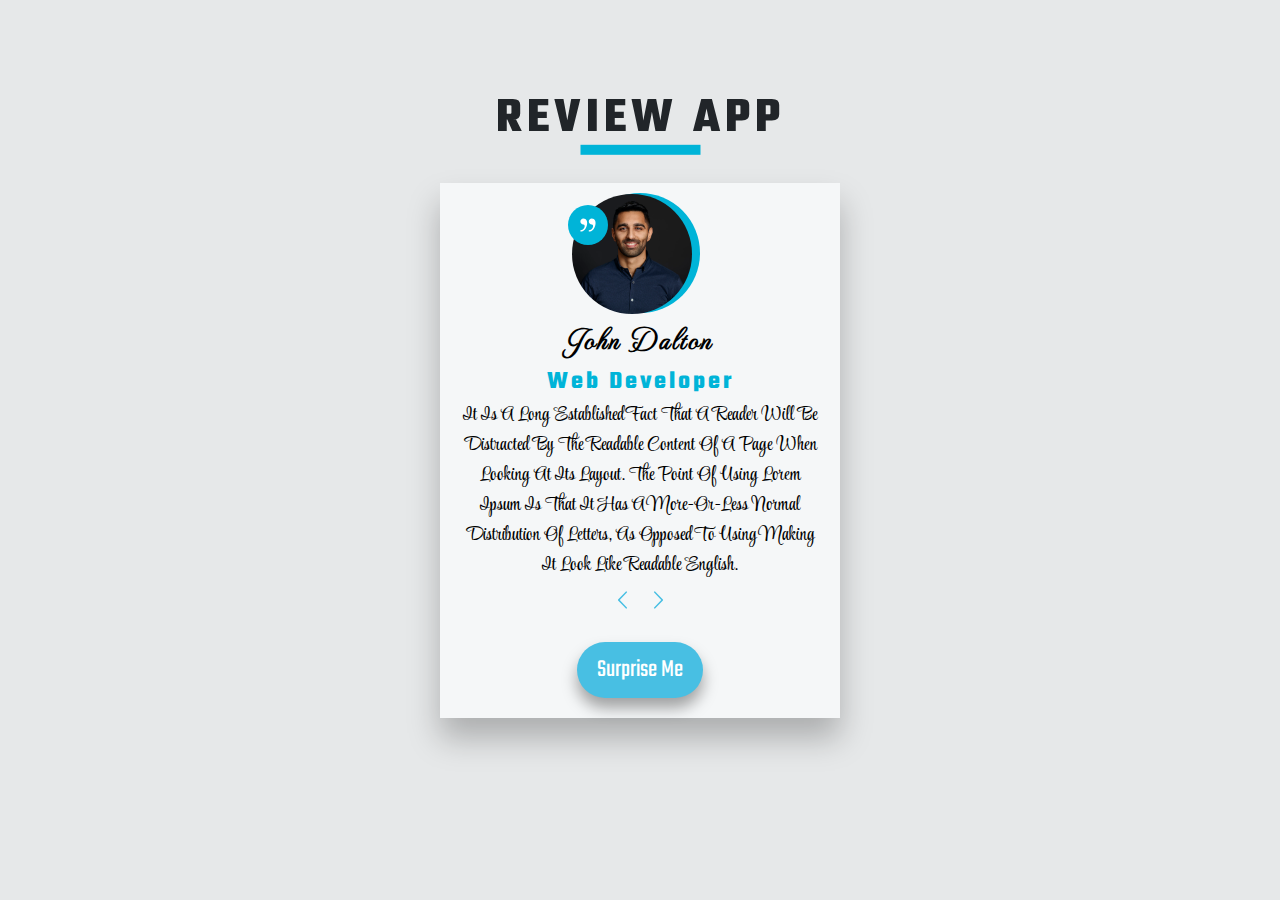
==== index.html @ c6aea6b6 "complete" ====
<!DOCTYPE html>
<html lang="en">
<head>
    <meta charset="UTF-8">
    <meta http-equiv="X-UA-Compatible" content="IE=edge">
    <meta name="viewport" content="width=device-width, initial-scale=1.0">
    <link rel="stylesheet" href="style.css">
    <link rel="preconnect" href="https://fonts.googleapis.com">
<link rel="preconnect" href="https://fonts.gstatic.com" crossorigin>
<link href="https://fonts.googleapis.com/css2?family=MonteCarlo&family=Style+Script&family=Teko:wght@300;400;700&display=swap" rel="stylesheet">
    <title>Review App</title>
</head>

<body>
    <header>
        <h1 class="primary-header">Review App <span class="borderline"></span></h1>
    </header>

    <div class="container">
        <div class="card">
            <div class="img-box">
                <img src="img/pic1.jpg" alt="pic-1" class="img" id="img">
                <div class="quote-box">
                    <svg class="quote">
                        <use xlink:href = 'img/sprite.svg#icon-quote'></use>
                    </svg>
                </div>
            </div>

            <div class="name">
                <h2 class="secondary-header" id="author">Bill Hendarson</h2>
            </div>
            <div class="job">
                <h3 class="tertiary-header" id="job">
                    Web Designer
                </h3>
            </div>
            <div class="review">
                <p class="paragraph" id="text">
                    Lorem ipsum dolor sit amet, consectetur adipisicing elit. Repellendus totam eaque, a numquam, saepe iste rem quae magni asperiores illum iure commodi vel voluptatum itaque pariatur quas consequuntur quidem? Rem.
                </p>
            </div>
            <div class="btn-group">
                <div>
                    <svg class="icon" id="prevBtn">
                        <use xlink:href='img/sprite.svg#icon-chevron-thin-left'></use>
                    </svg>
                </div>
                <div>
                <svg class="icon" id="nextBtn">
                    <use xlink:href='img/sprite.svg#icon-chevron-thin-right'></use>
                </svg>
                </div>
            </div>
            <div class="randNumb" id="randNumb">Surprise Me</div>
        </div>
    </div>

    <script src="app.js"></script>
</body>
</html>
---- style.css ----
*,
*::before,
*::after{
    margin: 0;
    padding: 0;
    box-sizing: inherit;
}

html{
    font-size: 62.5%;
    box-sizing: border-box;
}

body{
    background-color: #e6e8e9;
    min-height: 100vh;
    position: relative;

}

.container{
    position: absolute;
    top: 50%;
    left: 50%;
    transform: translate(-50%,-50%);
    /* background-color: #ffcad4; */
    height: 40vh;
    width: 45rem;
    display: flex;
    justify-content: center;
    align-items: center;
}



.icon,.quote{
    height: 2rem;
    width: 3rem;
    cursor: pointer;
}
.primary-header{
    font-family: 'Teko', sans-serif;
    font-size: 5rem;
    text-transform: uppercase;
    position: absolute;
    top: 10%;
    left: 50%;
    transform: translate(-50%,-10%);
    color: #212529;
    letter-spacing: 5px;
    /* position: relative; */
    /* margin: 0 auto; */

}

.primary-header::before{
    content:'';
    background: #00b4d8;
    display: block;
    height: 1rem;
    width: 12rem;
    position: absolute;
    top: 100%;
    left: 50%;
    transform: translate(-50%,-100%);
}

.card{
    background-color: #f5f7f8;
    width: 40rem;
    height: auto;
    box-shadow: 0 2rem 3rem rgba(0,0,0,.25);
    display: flex;
    align-items: center;
    flex-direction: column;
    justify-content: space-around;
    padding: 0 2rem;
}
.img-box{
    width: 12rem;
    height: 12rem;
    border-radius: 100%;
    background: #00b4d8;
    position: relative;
    margin-top: 1rem;

}

.img{
    height: 12rem;
    width: 12rem;
    border-radius: 100%;
    object-fit: cover;
    position: absolute;
    top: 1%;
    left: -7%;
}

.quote-box{
    width: 4rem;
    height: 4rem;
    background:#00b4d8 ;
    border-radius: 100%;
    display: flex;
    justify-content: center;
    align-items: center;
    position: absolute;
    top: 10%;
    left: -10%;
}
.quote{
    fill: #fff;
}


.secondary-header{
    font-size: 3rem;
    font-family: 'MonteCarlo', cursive;
    letter-spacing: 2px;
}
.tertiary-header{
    font-size: 2.5rem;
    font-family: 'Teko', sans-serif;
    color: #00b4d8;
    letter-spacing: 3px;
}

.paragraph{
    font-size: 2rem;
    text-align: center;
    font-family: 'Style Script', cursive;
    text-transform: capitalize;
}

.btn-group{
    display: flex;
    /* background: yellowgreen; */
    width: 7rem;
    justify-content: space-around;
    margin: 1rem 0;

}

.icon{
    fill: #48bfe3;
}

.randNumb{
    font-family: 'Teko', cursive;
    font-size: 2.5rem;
    background-color: #48bfe3;
    padding: 1rem 2rem;
    margin: 2rem 0;
    border-radius: 100px;
    color: #fff;
    cursor: pointer;
    box-shadow: 0 1rem 1.5rem rgba(0,0,0,.35);
    transition: all .3s;


}

.randNumb:active{
    transform: scale(.9);
}
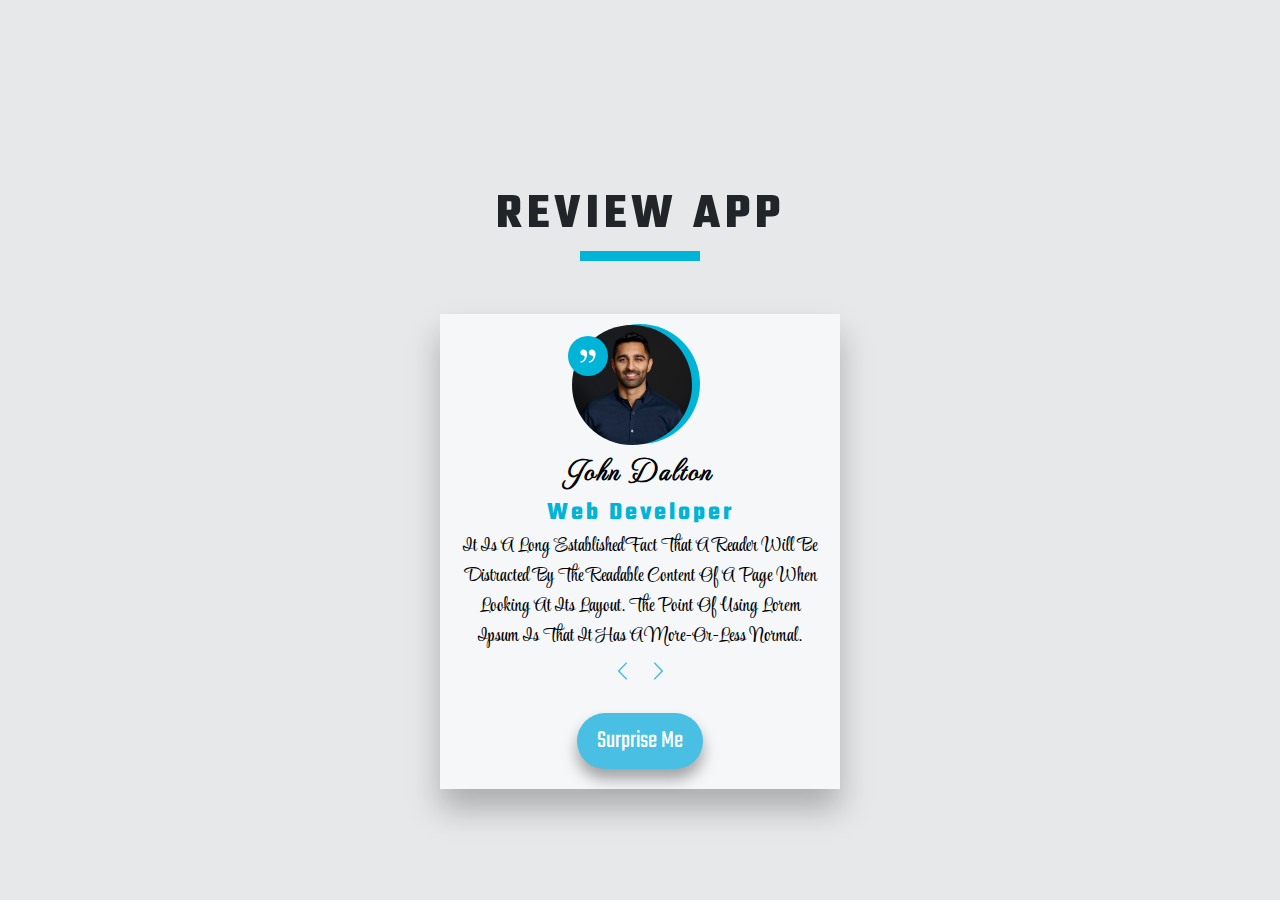
==== commit 09c738d2: "responsive" ====
--- a/index.html
+++ b/index.html
@@ -12,7 +12,7 @@
 </head>
 
 <body>
-    <header>
+    <header class="header">
         <h1 class="primary-header">Review App <span class="borderline"></span></h1>
     </header>
 
--- a/style.css
+++ b/style.css
@@ -14,24 +14,31 @@
 body{
     background-color: #e6e8e9;
     min-height: 100vh;
-    position: relative;
+    /* position: relative; */
+    display: flex;
+    justify-content: center;
+    align-items: center;
+    flex-direction: column;
 
 }
 
 .container{
-    position: absolute;
-    top: 50%;
-    left: 50%;
-    transform: translate(-50%,-50%);
-    /* background-color: #ffcad4; */
     height: 40vh;
     width: 45rem;
     display: flex;
     justify-content: center;
     align-items: center;
 }
-
-
+@media only screen and (max-width: 70rem) {
+   .container{
+    height: 100%;
+   }
+  }
+
+
+.header{
+    margin-bottom: 10rem;
+}
 
 .icon,.quote{
     height: 2rem;
@@ -42,28 +49,55 @@
     font-family: 'Teko', sans-serif;
     font-size: 5rem;
     text-transform: uppercase;
-    position: absolute;
-    top: 10%;
-    left: 50%;
-    transform: translate(-50%,-10%);
     color: #212529;
     letter-spacing: 5px;
-    /* position: relative; */
-    /* margin: 0 auto; */
-
-}
-
-.primary-header::before{
+
+}
+.primary-header::after{
     content:'';
     background: #00b4d8;
     display: block;
     height: 1rem;
     width: 12rem;
-    position: absolute;
-    top: 100%;
-    left: 50%;
-    transform: translate(-50%,-100%);
-}
+    margin: 0 auto;
+}
+@media only screen and (max-width: 70rem) {
+    .primary-header{
+        font-size: 3.8rem;
+    }
+    .primary-header::after{
+        margin-top: 2rem;
+    }
+  }
+
+  @media only screen and (max-width: 50rem) {
+    .primary-header{
+        font-size: 2.8rem;
+        letter-spacing: 2px;
+    }
+    .primary-header::after{
+        width: 10rem;
+    }
+  }
+  @media only screen and (max-width: 30rem) {
+    .primary-header{
+        font-size: 2.3rem;
+        letter-spacing: 0;
+    }
+    .primary-header::after{
+        width: 7rem;
+    }
+
+    .card{
+        margin: 0 auto;
+        width: 100%;
+    }
+    .container{
+        width: auto;
+    }
+  }
+
+
 
 .card{
     background-color: #f5f7f8;
@@ -75,7 +109,14 @@
     flex-direction: column;
     justify-content: space-around;
     padding: 0 2rem;
-}
+    margin-top: 2rem;
+    text-align: center;
+}
+@media only screen and (max-width: 70rem) {
+    .header{
+        margin-bottom: 5rem;
+    }
+  }
 .img-box{
     width: 12rem;
     height: 12rem;
@@ -162,4 +203,5 @@
 
 .randNumb:active{
     transform: scale(.9);
-}+}
+
